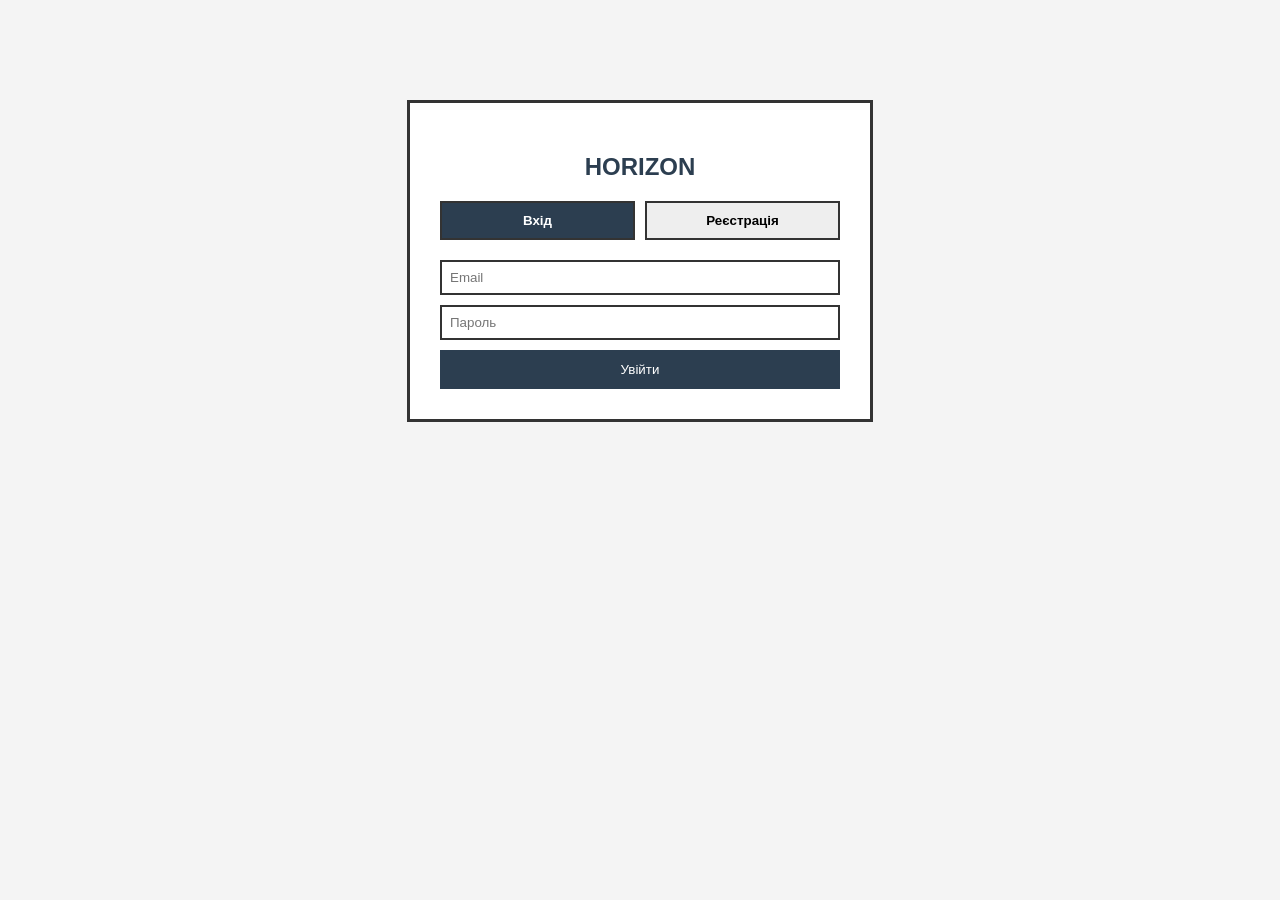
==== wwwroot/index.html @ 0d894d12 "Revert "10" This reverts commit 92dfa91347493e877a4220ebca8f06d406ed7ba1." ====
<!DOCTYPE html>
<html lang="uk">
<head>
    <meta charset="UTF-8">
    <meta name="viewport" content="width=device-width, initial-scale=1.0">
    <title>Horizon - Планувальник</title>
    <link rel="stylesheet" href="css/style.css">
</head>
<body>
    <header>
        <h1>HORIZON</h1>
        <div id="userInfo">
            <span id="userName">Користувач</span>
            <button onclick="logout()">Вихід</button>
        </div>
    </header>

    <main class="dashboard">
        <aside class="sidebar">
            <h3>Категорії</h3>
            <ul id="categoryList">
                <li><span class="dot" style="background:#FF5733"></span> Робота</li>
                <li><span class="dot" style="background:#33FF57"></span> Навчання</li>
            </ul>
        </aside>

        <section class="calendar-container">
            <div class="calendar-header">
                <button id="prevMonth"><</button>
                <h2 id="currentMonthYear">Березень 2026</h2>
                <button id="nextMonth">></button>
            </div>
            <div id="calendarGrid" class="calendar-grid">
                <div class="day-header">Пн</div><div class="day-header">Вт</div>
                <div class="day-header">Ср</div><div class="day-header">Чт</div>
                <div class="day-header">Пт</div><div class="day-header">Сб</div>
                <div class="day-header">Нд</div>
                </div>
        </section>
    </main>

    <div id="eventModal" class="modal">
        <div class="modal-content">
            <h3>Нова подія</h3>
            <form id="eventForm">
                <input type="text" id="eventTitle" placeholder="Назва (мін. 3 символи)" required minlength="3" maxlength="100">
                <textarea id="eventDesc" placeholder="Опис"></textarea>
                <label>Початок:</label>
                <input type="datetime-local" id="startTime" required>
                <label>Кінець:</label>
                <input type="datetime-local" id="endTime" required>
                <select id="categoryId">
                    <option value="1">Робота</option>
                    <option value="2">Навчання</option>
                </select>
                <div class="modal-buttons">
                    <button type="submit" class="btn-save">Зберегти</button>
                    <button type="button" class="btn-cancel" onclick="closeModal()">Скасувати</button>
                </div>
            </form>
        </div>
    </div>

    <script src="js/app.js"></script>
</body>
</html>
---- wwwroot/css/style.css ----
:root {
    --bg-color: #f4f4f4;
    --main-color: #ffffff;
    --accent-color: #2c3e50;
    --border-color: #333333;
}

body {
    font-family: 'Segoe UI', sans-serif;
    margin: 0;
    background: var(--bg-color);
    color: var(--accent-color);
}

header {
    background: var(--accent-color);
    color: white;
    padding: 1rem 2rem;
    display: flex;
    justify-content: space-between;
    align-items: center;
}

.dashboard {
    display: flex;
    padding: 20px;
    gap: 20px;
}

.sidebar {
    width: 200px;
    background: white;
    padding: 15px;
    border: 2px solid var(--border-color);
}

.calendar-container {
    flex-grow: 1;
    background: white;
    border: 2px solid var(--border-color);
    padding: 20px;
}

.calendar-grid {
    display: grid;
    grid-template-columns: repeat(7, 1fr);
    border-top: 1px solid var(--border-color);
    border-left: 1px solid var(--border-color);
}

.day-header {
    background: #eee;
    text-align: center;
    padding: 10px;
    font-weight: bold;
    border-right: 1px solid var(--border-color);
    border-bottom: 1px solid var(--border-color);
}

.calendar-day {
    min-height: 100px;
    padding: 5px;
    border-right: 1px solid var(--border-color);
    border-bottom: 1px solid var(--border-color);
    background: #fff;
    cursor: pointer;
}

.calendar-day:hover { background: #fafafa; }

.event-item {
    font-size: 0.8rem;
    padding: 3px;
    margin-bottom: 2px;
    color: white;
    border-radius: 0; /* Flat style */
    
    /* НОВЕ: Необхідно для правильного позиціювання хрестика всередині події */
    position: relative; 
}

/* НОВЕ: Стилі для кнопки видалення (хрестика) */
.delete-event-btn {
    position: absolute;
    top: 2px;
    right: 5px;
    color: white;
    cursor: pointer;
    font-size: 14px;
    font-weight: bold;
    opacity: 0; /* За замовчуванням прихований */
    transition: opacity 0.2s ease-in-out;
    line-height: 1;
}

/* Показуємо хрестик при наведенні мишки на подію */
.event-item:hover .delete-event-btn {
    opacity: 1;
}

/* Змінюємо колір хрестика при наведенні на сам хрестик */
.delete-event-btn:hover {
    color: #ff4d4d;
}

/* Modal */
.modal { display: none; position: fixed; top: 0; left: 0; width: 100%; height: 100%; background: rgba(0,0,0,0.5); }
.modal-content { 
    background: white; width: 400px; margin: 10% auto; padding: 20px; 
    border: 3px solid var(--border-color);
}

input, textarea, select {
    width: 100%; margin-bottom: 10px; padding: 8px;
    border: 2px solid var(--border-color);
    box-sizing: border-box;
}
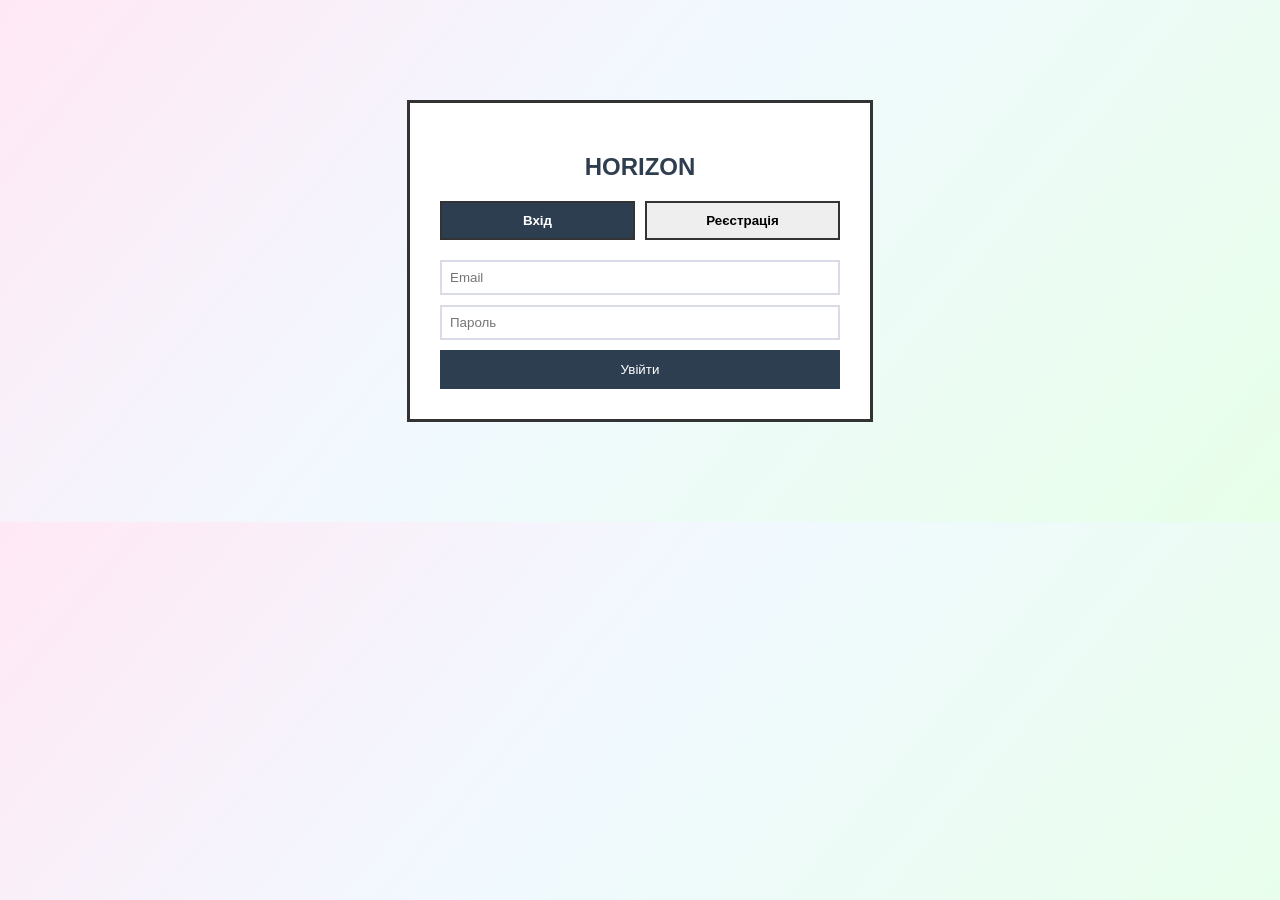
==== commit 7b6e6835: "Fix functionality and add UI" ====
--- a/wwwroot/index.html
+++ b/wwwroot/index.html
@@ -4,6 +4,7 @@
     <meta charset="UTF-8">
     <meta name="viewport" content="width=device-width, initial-scale=1.0">
     <title>Horizon - Планувальник</title>
+    <link href="https://fonts.googleapis.com/css2?family=Nunito:wght@400;600&display=swap" rel="stylesheet">
     <link rel="stylesheet" href="css/style.css">
 </head>
 <body>
@@ -49,9 +50,29 @@
                 <input type="datetime-local" id="startTime" required>
                 <label>Кінець:</label>
                 <input type="datetime-local" id="endTime" required>
+                <label for="categoryId">Категорія:</label>
                 <select id="categoryId">
                     <option value="1">Робота</option>
                     <option value="2">Навчання</option>
+                    <option value="3">Спорт</option>
+                    <option value="4">Особисте</option>
+                    <option value="5">Здоров'я</option>
+                    <option value="other">Інша</option>
+                </select>
+
+                <div id="customCategoryWrapper" style="display: none; margin-bottom: 8px;">
+                    <input type="text" id="customCategoryName" placeholder="Введіть назву власної категорії" maxlength="50">
+                    <label for="customCategoryColor">Колір категорії:</label>
+                    <input type="color" id="customCategoryColor" value="#ff9900">
+                </div>
+
+                <label>Повторюваність:</label>
+                <select id="recurrencePattern">
+                    <option value="0">Ніколи</option>
+                    <option value="1">Щодня</option>
+                    <option value="2">Щотижня</option>
+                    <option value="3">Щомісяця</option>
+                    <option value="4">Щороку</option>
                 </select>
                 <div class="modal-buttons">
                     <button type="submit" class="btn-save">Зберегти</button>
@@ -61,6 +82,9 @@
         </div>
     </div>
 
+    <footer>
+        <div>Horizon Planner Beta • Crafted with 🤍</div>
+    </footer>
     <script src="js/app.js"></script>
 </body>
 </html>
--- a/wwwroot/css/style.css
+++ b/wwwroot/css/style.css
@@ -1,24 +1,73 @@
 :root {
-    --bg-color: #f4f4f4;
+    --bg-color: #fef8ff;
     --main-color: #ffffff;
     --accent-color: #2c3e50;
-    --border-color: #333333;
+    --border-color: rgba(85, 92, 142, 0.22);
 }
 
 body {
-    font-family: 'Segoe UI', sans-serif;
+    font-family: 'Nunito', 'Segoe UI', sans-serif;
     margin: 0;
-    background: var(--bg-color);
-    color: var(--accent-color);
+    background: linear-gradient(130deg, #ffe8f5 0%, #f1f9ff 45%, #e7ffe9 100%);
+    color: #2f3e4f;
 }
 
 header {
-    background: var(--accent-color);
-    color: white;
-    padding: 1rem 2rem;
+    background: linear-gradient(135deg, #ffd2e8 0%, #f8ffd1 50%, #c8f8ff 100%);
+    color: #2b3041;
+    font-family: 'Nunito', sans-serif;
+    box-shadow: 0 12px 30px rgba(36, 58, 110, 0.16);
+    border-bottom: 1px solid rgba(255, 255, 255, 0.6);
+    position: relative;
+    overflow: hidden;
     display: flex;
+    align-items: center;
     justify-content: space-between;
+    padding: 1.25rem 1.5rem;
+}
+
+header::after {
+    content: '';
+    position: absolute;
+    top: -25%;
+    right: -20%;
+    width: 220px;
+    height: 220px;
+    background: radial-gradient(circle at 30% 30%, rgba(255, 255, 255, 0.45), transparent 60%);
+    transform: translate(0, 0);
+}
+
+header h1 {
+    font-size: 3rem;
+    letter-spacing: 0.05em;
+    margin: 0;
+    font-weight: 800;
+}
+
+header #userInfo {
+    font-size: 1.05rem;
+    font-weight: 700;
+    display: flex;
     align-items: center;
+    gap: 0.8rem;
+    background: rgba(255, 255, 255, 0.55);
+    color: #1f2b44;
+    padding: 0.25rem 0.75rem;
+    border-radius: 0.7rem;
+    border: 1px solid rgba(149, 167, 204, 0.42);
+}
+
+#userName {
+    margin: 0;
+    font-weight: 600;
+    letter-spacing: 0.03em;
+}
+
+footer {
+    background: linear-gradient(80deg, #ffd6e8, #e6f4f7);
+    color: #2b3041;
+    padding: 10px 20px;
+    text-align: right;
 }
 
 .dashboard {
@@ -36,37 +85,49 @@
 
 .calendar-container {
     flex-grow: 1;
-    background: white;
-    border: 2px solid var(--border-color);
-    padding: 20px;
+    background: #fafaff;
+    border: 1px solid rgba(115, 123, 184, 0.35);
+    border-radius: 18px;
+    padding: 22px;
+    box-shadow: 0 10px 20px rgba(91, 109, 138, 0.12);
 }
 
 .calendar-grid {
     display: grid;
     grid-template-columns: repeat(7, 1fr);
-    border-top: 1px solid var(--border-color);
-    border-left: 1px solid var(--border-color);
+    gap: 6px;
 }
 
 .day-header {
-    background: #eee;
+    background: rgba(224, 233, 255, 0.75);
     text-align: center;
-    padding: 10px;
-    font-weight: bold;
-    border-right: 1px solid var(--border-color);
-    border-bottom: 1px solid var(--border-color);
+    padding: 12px 0;
+    font-weight: 700;
+    color: #3a4671;
+    border-radius: 12px;
+    border: 1px solid rgba(147, 165, 195, 0.4);
 }
 
 .calendar-day {
-    min-height: 100px;
-    padding: 5px;
-    border-right: 1px solid var(--border-color);
-    border-bottom: 1px solid var(--border-color);
-    background: #fff;
+    min-height: 98px;
+    padding: 8px;
+    border-radius: 12px;
+    background: #fdfbff;
+    border: 1px solid rgba(173, 182, 215, 0.24);
+    box-shadow: 0 4px 12px rgba(112, 121, 169, 0.08);
     cursor: pointer;
+    transition: transform 0.18s ease, box-shadow 0.18s ease;
 }
 
+.calendar-day:hover {
+    transform: translateY(-1.5px);
+    box-shadow: 0 8px 18px rgba(103, 110, 159, 0.2);
+}
+
+
 .calendar-day:hover { background: #fafafa; }
+
+.calendar-day.empty { background: #f8f8f8; cursor: default; border: none; }
 
 .event-item {
     font-size: 0.8rem;
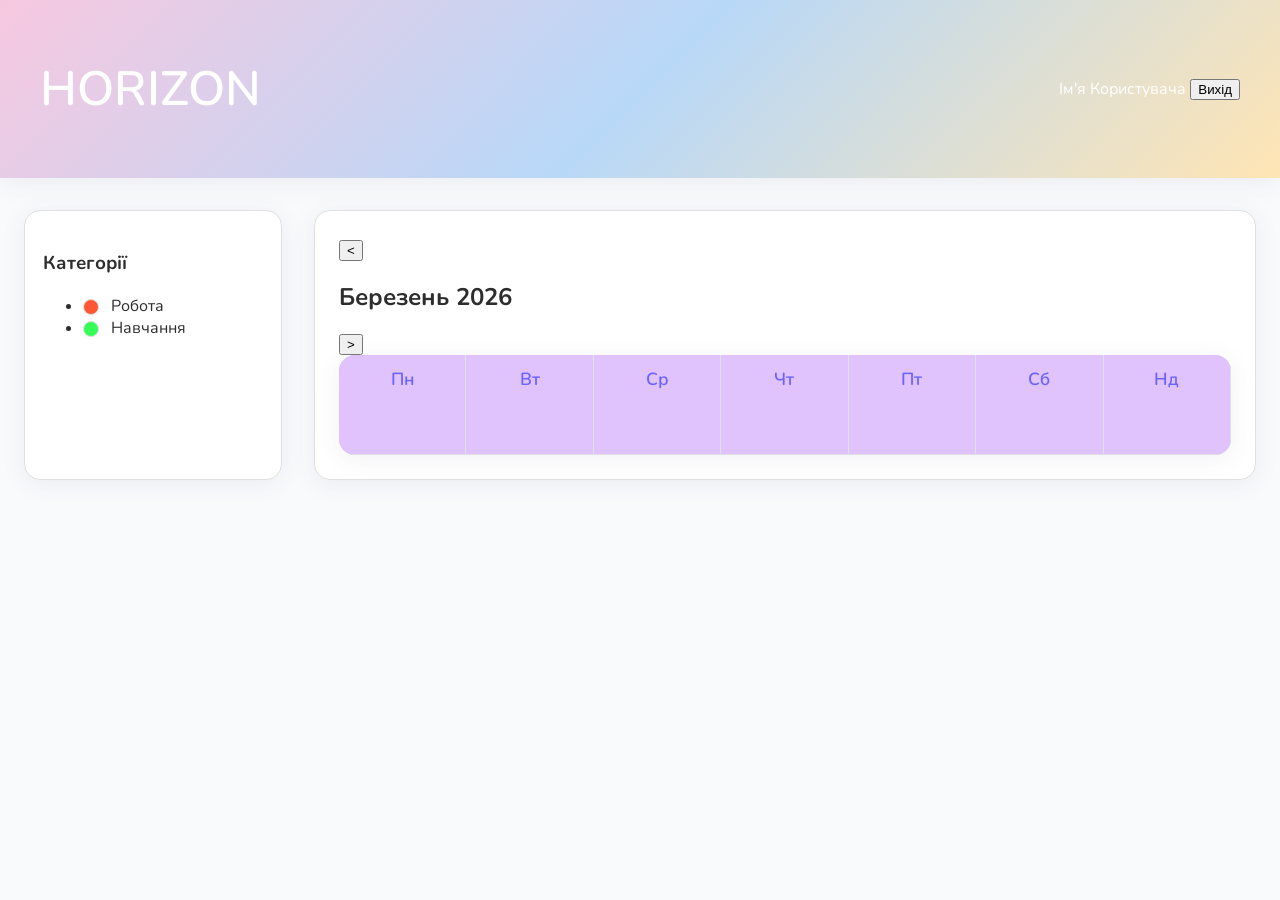
==== commit 0d173db5: "Merge dev into olkhovska.xseniia" ====
--- a/wwwroot/index.html
+++ b/wwwroot/index.html
@@ -4,14 +4,15 @@
     <meta charset="UTF-8">
     <meta name="viewport" content="width=device-width, initial-scale=1.0">
     <title>Horizon - Планувальник</title>
+    <link rel="stylesheet" href="css/style.css">
+    <!-- Added Google Fonts link for Nunito -->
     <link href="https://fonts.googleapis.com/css2?family=Nunito:wght@400;600&display=swap" rel="stylesheet">
-    <link rel="stylesheet" href="css/style.css">
 </head>
 <body>
     <header>
         <h1>HORIZON</h1>
         <div id="userInfo">
-            <span id="userName">Користувач</span>
+            <span id="userName">Ім'я Користувача</span>
             <button onclick="logout()">Вихід</button>
         </div>
     </header>
@@ -49,42 +50,70 @@
                 <label>Початок:</label>
                 <input type="datetime-local" id="startTime" required>
                 <label>Кінець:</label>
-                <input type="datetime-local" id="endTime" required>
-                <label for="categoryId">Категорія:</label>
+                <input type="datetime-local" id="endTime">
+                
+                <label>Категорія:</label>
                 <select id="categoryId">
                     <option value="1">Робота</option>
                     <option value="2">Навчання</option>
-                    <option value="3">Спорт</option>
-                    <option value="4">Особисте</option>
-                    <option value="5">Здоров'я</option>
-                    <option value="other">Інша</option>
                 </select>
-
-                <div id="customCategoryWrapper" style="display: none; margin-bottom: 8px;">
-                    <input type="text" id="customCategoryName" placeholder="Введіть назву власної категорії" maxlength="50">
-                    <label for="customCategoryColor">Колір категорії:</label>
-                    <input type="color" id="customCategoryColor" value="#ff9900">
+                <button type="button" id="addCategoryBtn">Додати категорію</button>
+                
+                <div id="recurrenceSection" style="display: none;">
+                    <label><input type="checkbox" id="isRecurring"> Повторювати подію</label>
+                    <select id="recurrenceType" disabled>
+                        <option value="1">Щодня</option>
+                        <option value="2">Щотижня</option>
+                        <option value="3">Щомісяця</option>
+                        <option value="4">Щороку</option>
+                    </select>
+                    <label>Кінець повторення:</label>
+                    <input type="date" id="recurrenceEndDate" disabled>
                 </div>
-
-                <label>Повторюваність:</label>
-                <select id="recurrencePattern">
-                    <option value="0">Ніколи</option>
-                    <option value="1">Щодня</option>
-                    <option value="2">Щотижня</option>
-                    <option value="3">Щомісяця</option>
-                    <option value="4">Щороку</option>
-                </select>
+                
+                <div id="reminderSection">
+                    <label><input type="checkbox" id="enableReminder" checked> Нагадування</label>
+                    <select id="reminderType">
+                        <option value="email">Email</option>
+                        <option value="sms">SMS</option>
+                        <option value="push">Push</option>
+                    </select>
+                    <select id="reminderMinutes">
+                        <option value="5">5 хвилин</option>
+                        <option value="15" selected>15 хвилин</option>
+                        <option value="30">30 хвилин</option>
+                        <option value="60">1 година</option>
+                        <option value="1440">1 день</option>
+                    </select>
+                </div>
+                
                 <div class="modal-buttons">
-                    <button type="submit" class="btn-save">Зберегти</button>
+                    <button type="submit" class="btn-save" aria-label="Зберегти подію">Зберегти</button>
                     <button type="button" class="btn-cancel" onclick="closeModal()">Скасувати</button>
                 </div>
             </form>
         </div>
     </div>
 
-    <footer>
-        <div>Horizon Planner Beta • Crafted with 🤍</div>
-    </footer>
+    <div id="categoryModal" class="modal">
+        <div class="modal-content">
+            <h3>Нова категорія</h3>
+            <form id="categoryForm">
+                <input type="text" id="categoryName" placeholder="Назва категорії" required>
+                <input type="color" id="categoryColor" value="#FF5733" required>
+                <div class="modal-buttons">
+                    <button type="submit" class="btn-save">Зберегти</button>
+                    <button type="button" class="btn-cancel" onclick="closeCategoryModal()">Скасувати</button>
+                </div>
+            </form>
+        </div>
+    </div>
+
     <script src="js/app.js"></script>
+    <script>
+        // Replace 'Користувач' with the user's full name
+        const userName = "Ім'я Користувача"; // Replace with dynamic user name variable
+        document.getElementById('userName').textContent = userName;
+    </script>
 </body>
 </html>
--- a/wwwroot/css/style.css
+++ b/wwwroot/css/style.css
@@ -1,178 +1,230 @@
 :root {
-    --bg-color: #fef8ff;
-    --main-color: #ffffff;
-    --accent-color: #2c3e50;
-    --border-color: rgba(85, 92, 142, 0.22);
+    --bg-color: #f8fafc;
+    --main-color: #fff;
+    --accent-color: #6c63ff;
+    --border-color: #e0e0e0;
+    --pastel-green: #b6e2d3;
+    --pastel-blue: #b8d8f8;
+    --pastel-pink: #f7c8e0;
+    --pastel-yellow: #fff6b7;
+    --pastel-purple: #e0c3fc;
+    --pastel-orange: #ffe5b4;
+    --text-main: #2d2d2d;
+    --text-muted: #888;
+    --shadow: 0 4px 24px 0 rgba(80,80,120,0.08);
+    --radius: 16px;
 }
 
 body {
-    font-family: 'Nunito', 'Segoe UI', sans-serif;
+    font-family: 'Nunito', 'Segoe UI', 'Roboto', Arial, sans-serif;
     margin: 0;
-    background: linear-gradient(130deg, #ffe8f5 0%, #f1f9ff 45%, #e7ffe9 100%);
-    color: #2f3e4f;
+    background: var(--bg-color);
+    color: var(--text-main);
 }
 
 header {
-    background: linear-gradient(135deg, #ffd2e8 0%, #f8ffd1 50%, #c8f8ff 100%);
-    color: #2b3041;
+    background: linear-gradient(135deg, #f7c8e0, #b8d8f8, #ffe5b4);
+    color: #fff;
+    padding: 1.5rem 2.5rem;
+    display: flex;
+    justify-content: space-between;
+    align-items: center;
+    box-shadow: var(--shadow);
+}
+
+header h1 {
     font-family: 'Nunito', sans-serif;
-    box-shadow: 0 12px 30px rgba(36, 58, 110, 0.16);
-    border-bottom: 1px solid rgba(255, 255, 255, 0.6);
-    position: relative;
-    overflow: hidden;
-    display: flex;
-    align-items: center;
-    justify-content: space-between;
-    padding: 1.25rem 1.5rem;
-}
-
-header::after {
-    content: '';
-    position: absolute;
-    top: -25%;
-    right: -20%;
+    font-weight: 600;
+    font-size: 3rem;
+}
+
+.dashboard {
+    display: flex;
+    padding: 32px 24px;
+    gap: 32px;
+}
+
+.sidebar {
     width: 220px;
-    height: 220px;
-    background: radial-gradient(circle at 30% 30%, rgba(255, 255, 255, 0.45), transparent 60%);
-    transform: translate(0, 0);
-}
-
-header h1 {
-    font-size: 3rem;
-    letter-spacing: 0.05em;
-    margin: 0;
-    font-weight: 800;
-}
-
-header #userInfo {
-    font-size: 1.05rem;
-    font-weight: 700;
-    display: flex;
-    align-items: center;
-    gap: 0.8rem;
-    background: rgba(255, 255, 255, 0.55);
-    color: #1f2b44;
-    padding: 0.25rem 0.75rem;
-    border-radius: 0.7rem;
-    border: 1px solid rgba(149, 167, 204, 0.42);
-}
-
-#userName {
-    margin: 0;
-    font-weight: 600;
-    letter-spacing: 0.03em;
-}
-
-footer {
-    background: linear-gradient(80deg, #ffd6e8, #e6f4f7);
-    color: #2b3041;
-    padding: 10px 20px;
-    text-align: right;
-}
-
-.dashboard {
-    display: flex;
-    padding: 20px;
-    gap: 20px;
-}
-
-.sidebar {
-    width: 200px;
-    background: white;
-    padding: 15px;
-    border: 2px solid var(--border-color);
+    background: var(--main-color);
+    padding: 20px 18px;
+    border-radius: var(--radius);
+    border: 1.5px solid var(--border-color);
+    box-shadow: var(--shadow);
 }
 
 .calendar-container {
     flex-grow: 1;
-    background: #fafaff;
-    border: 1px solid rgba(115, 123, 184, 0.35);
-    border-radius: 18px;
-    padding: 22px;
-    box-shadow: 0 10px 20px rgba(91, 109, 138, 0.12);
+    background: var(--main-color);
+    border-radius: var(--radius);
+    border: 1.5px solid var(--border-color);
+    padding: 28px 24px 24px 24px;
+    box-shadow: var(--shadow);
 }
 
 .calendar-grid {
     display: grid;
     grid-template-columns: repeat(7, 1fr);
-    gap: 6px;
+    grid-auto-rows: 100px;
+    border-radius: var(--radius);
+    background: var(--pastel-blue);
+    box-shadow: var(--shadow);
+    overflow: hidden;
 }
 
 .day-header {
-    background: rgba(224, 233, 255, 0.75);
+    background: var(--pastel-purple);
     text-align: center;
     padding: 12px 0;
-    font-weight: 700;
-    color: #3a4671;
+    font-weight: 600;
+    color: var(--accent-color);
+    border-right: 1px solid var(--border-color);
+    border-bottom: 1px solid var(--border-color);
+    font-size: 1.1rem;
+}
+
+.calendar-day {
+    height: 100px; /* Set a fixed height for calendar cells */
+    display: flex;
+    align-items: center;
+    justify-content: center;
+    min-height: 90px;
+    padding: 7px 5px 5px 7px;
+    border-right: 1px solid var(--border-color);
+    border-bottom: 1px solid var(--border-color);
+    background: var(--main-color);
+    cursor: pointer;
+    border-radius: 8px;
+    transition: background 0.2s;
+    position: relative;
+}
+.calendar-day:hover {
+    background: var(--pastel-yellow);
+    box-shadow: 0 2px 8px 0 rgba(180,180,180,0.10);
+    z-index: 2;
+}
+
+.calendar-day.other-month {
+    background: #f3f3f3;
+    color: var(--text-muted);
+    opacity: 0.7;
+}
+
+.event-item {
+    font-size: 0.9rem;
+    padding: 6px 10px 6px 18px;
+    margin-bottom: 6px;
+    color: #333;
     border-radius: 12px;
-    border: 1px solid rgba(147, 165, 195, 0.4);
-}
-
-.calendar-day {
-    min-height: 98px;
-    padding: 8px;
-    border-radius: 12px;
-    background: #fdfbff;
-    border: 1px solid rgba(173, 182, 215, 0.24);
-    box-shadow: 0 4px 12px rgba(112, 121, 169, 0.08);
-    cursor: pointer;
-    transition: transform 0.18s ease, box-shadow 0.18s ease;
-}
-
-.calendar-day:hover {
-    transform: translateY(-1.5px);
-    box-shadow: 0 8px 18px rgba(103, 110, 159, 0.2);
-}
-
-
-.calendar-day:hover { background: #fafafa; }
-
-.calendar-day.empty { background: #f8f8f8; cursor: default; border: none; }
-
-.event-item {
-    font-size: 0.8rem;
-    padding: 3px;
-    margin-bottom: 2px;
-    color: white;
-    border-radius: 0; /* Flat style */
-    
-    /* НОВЕ: Необхідно для правильного позиціювання хрестика всередині події */
-    position: relative; 
-}
-
-/* НОВЕ: Стилі для кнопки видалення (хрестика) */
+    background: var(--pastel-green);
+    box-shadow: 0 2px 8px 0 rgba(120,120,120,0.07);
+    position: relative;
+    font-weight: 500;
+    display: flex;
+    align-items: center;
+    gap: 8px;
+    border: 1.5px solid var(--border-color);
+}
+
 .delete-event-btn {
-    position: absolute;
-    top: 2px;
-    right: 5px;
-    color: white;
-    cursor: pointer;
-    font-size: 14px;
+    margin-left: auto;
+    color: #bdbdbd;
+    cursor: pointer;
+    font-size: 16px;
     font-weight: bold;
-    opacity: 0; /* За замовчуванням прихований */
-    transition: opacity 0.2s ease-in-out;
+    opacity: 0.7;
+    transition: color 0.2s, opacity 0.2s;
     line-height: 1;
 }
-
-/* Показуємо хрестик при наведенні мишки на подію */
 .event-item:hover .delete-event-btn {
     opacity: 1;
-}
-
-/* Змінюємо колір хрестика при наведенні на сам хрестик */
-.delete-event-btn:hover {
     color: #ff4d4d;
 }
 
-/* Modal */
-.modal { display: none; position: fixed; top: 0; left: 0; width: 100%; height: 100%; background: rgba(0,0,0,0.5); }
-.modal-content { 
-    background: white; width: 400px; margin: 10% auto; padding: 20px; 
-    border: 3px solid var(--border-color);
+.modal {
+    display: none;
+    position: fixed;
+    top: 0; left: 0;
+    width: 100%; height: 100%;
+    background: rgba(0,0,0,0.5);
+    z-index: 1000;
+    justify-content: center;
+    align-items: center;
+}
+.modal.active {
+    display: flex;
+}
+.modal-content {
+    background: var(--main-color);
+    width: 420px;
+    max-height: 80vh;
+    overflow-y: auto;
+    padding: 32px 28px 24px 28px;
+    border-radius: var(--radius);
+    border: 1.5px solid var(--border-color);
+    box-shadow: var(--shadow);
 }
 
 input, textarea, select {
-    width: 100%; margin-bottom: 10px; padding: 8px;
-    border: 2px solid var(--border-color);
+    width: 100%; 
+    margin-bottom: 12px; 
+    padding: 10px 12px;
+    border: 1.5px solid var(--border-color);
+    border-radius: 8px;
     box-sizing: border-box;
+    font-size: 1rem;
+    background: #f8fafc;
+    color: var(--text-main);
+    transition: border 0.2s;
+}
+input:focus, textarea:focus, select:focus {
+    border: 1.5px solid var(--accent-color);
+    outline: none;
+}
+
+input[type="checkbox"] {
+    width: auto;
+    margin-right: 5px;
+}
+
+input[type="color"] {
+    width: 60px;
+    height: 40px;
+    padding: 0;
+    border: none;
+    cursor: pointer;
+}
+
+.btn-save, .btn-cancel {
+    padding: 12px 28px;
+    border: none;
+    cursor: pointer;
+    margin-right: 10px;
+    border-radius: 8px;
+    font-size: 1.08rem;
+    font-weight: 600;
+    box-shadow: 0 2px 8px 0 rgba(120,120,120,0.07);
+    transition: background 0.2s, color 0.2s;
+}
+.btn-save { background: var(--pastel-green); color: #2d2d2d; border: 1.5px solid #7ed6b5; }
+.btn-save:hover { background: #7ed6b5; color: #fff; }
+.btn-cancel { background: var(--pastel-pink); color: #2d2d2d; border: 1.5px solid #f7c8e0; }
+.btn-cancel:hover { background: #f7a8d8; color: #fff; }
+
+.modal-buttons {
+    display: flex;
+    justify-content: flex-end;
+    gap: 10px;
+    margin-top: 24px;
+}
+
+.dot {
+    display: inline-block;
+    width: 14px;
+    height: 14px;
+    border-radius: 50%;
+    margin-right: 8px;
+    vertical-align: middle;
+    border: 1.5px solid #e0e0e0;
+    box-shadow: 0 1px 4px 0 rgba(120,120,120,0.07);
 }
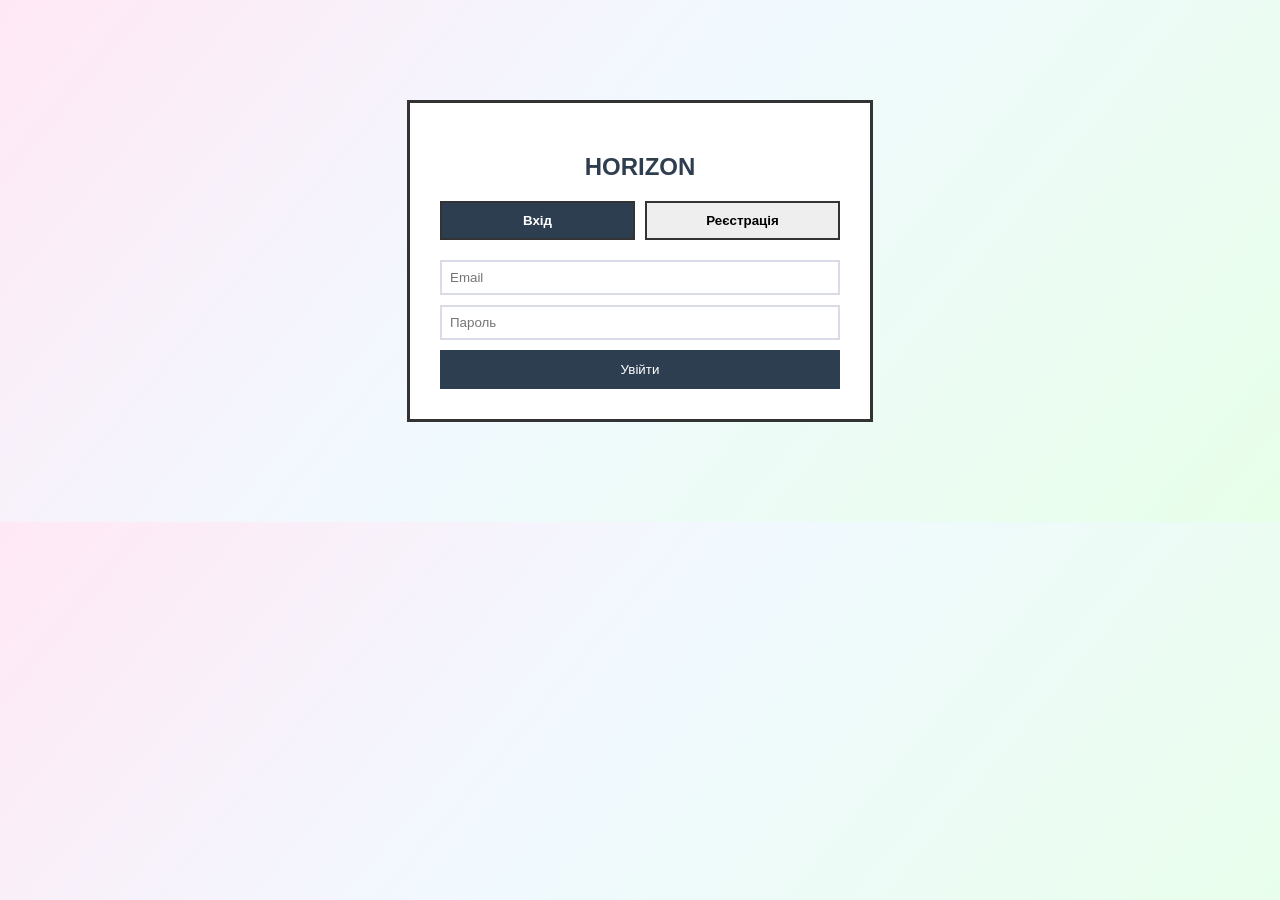
==== commit fd35726e: "12" ====
--- a/wwwroot/index.html
+++ b/wwwroot/index.html
@@ -4,15 +4,14 @@
     <meta charset="UTF-8">
     <meta name="viewport" content="width=device-width, initial-scale=1.0">
     <title>Horizon - Планувальник</title>
+    <link href="https://fonts.googleapis.com/css2?family=Nunito:wght@400;600&display=swap" rel="stylesheet">
     <link rel="stylesheet" href="css/style.css">
-    <!-- Added Google Fonts link for Nunito -->
-    <link href="https://fonts.googleapis.com/css2?family=Nunito:wght@400;600&display=swap" rel="stylesheet">
 </head>
 <body>
     <header>
         <h1>HORIZON</h1>
         <div id="userInfo">
-            <span id="userName">Ім'я Користувача</span>
+            <span id="userName">Користувач</span>
             <button onclick="logout()">Вихід</button>
         </div>
     </header>
@@ -50,70 +49,42 @@
                 <label>Початок:</label>
                 <input type="datetime-local" id="startTime" required>
                 <label>Кінець:</label>
-                <input type="datetime-local" id="endTime">
-                
-                <label>Категорія:</label>
+                <input type="datetime-local" id="endTime" required>
+                <label for="categoryId">Категорія:</label>
                 <select id="categoryId">
                     <option value="1">Робота</option>
                     <option value="2">Навчання</option>
+                    <option value="3">Спорт</option>
+                    <option value="4">Особисте</option>
+                    <option value="5">Здоров'я</option>
+                    <option value="other">Інша</option>
                 </select>
-                <button type="button" id="addCategoryBtn">Додати категорію</button>
-                
-                <div id="recurrenceSection" style="display: none;">
-                    <label><input type="checkbox" id="isRecurring"> Повторювати подію</label>
-                    <select id="recurrenceType" disabled>
-                        <option value="1">Щодня</option>
-                        <option value="2">Щотижня</option>
-                        <option value="3">Щомісяця</option>
-                        <option value="4">Щороку</option>
-                    </select>
-                    <label>Кінець повторення:</label>
-                    <input type="date" id="recurrenceEndDate" disabled>
+
+                <div id="customCategoryWrapper" style="display: none; margin-bottom: 8px;">
+                    <input type="text" id="customCategoryName" placeholder="Введіть назву власної категорії" maxlength="50">
+                    <label for="customCategoryColor">Колір категорії:</label>
+                    <input type="color" id="customCategoryColor" value="#ff9900">
                 </div>
-                
-                <div id="reminderSection">
-                    <label><input type="checkbox" id="enableReminder" checked> Нагадування</label>
-                    <select id="reminderType">
-                        <option value="email">Email</option>
-                        <option value="sms">SMS</option>
-                        <option value="push">Push</option>
-                    </select>
-                    <select id="reminderMinutes">
-                        <option value="5">5 хвилин</option>
-                        <option value="15" selected>15 хвилин</option>
-                        <option value="30">30 хвилин</option>
-                        <option value="60">1 година</option>
-                        <option value="1440">1 день</option>
-                    </select>
-                </div>
-                
+
+                <label>Повторюваність:</label>
+                <select id="recurrencePattern">
+                    <option value="0">Ніколи</option>
+                    <option value="1">Щодня</option>
+                    <option value="2">Щотижня</option>
+                    <option value="3">Щомісяця</option>
+                    <option value="4">Щороку</option>
+                </select>
                 <div class="modal-buttons">
-                    <button type="submit" class="btn-save" aria-label="Зберегти подію">Зберегти</button>
+                    <button type="submit" class="btn-save">Зберегти</button>
                     <button type="button" class="btn-cancel" onclick="closeModal()">Скасувати</button>
                 </div>
             </form>
         </div>
     </div>
 
-    <div id="categoryModal" class="modal">
-        <div class="modal-content">
-            <h3>Нова категорія</h3>
-            <form id="categoryForm">
-                <input type="text" id="categoryName" placeholder="Назва категорії" required>
-                <input type="color" id="categoryColor" value="#FF5733" required>
-                <div class="modal-buttons">
-                    <button type="submit" class="btn-save">Зберегти</button>
-                    <button type="button" class="btn-cancel" onclick="closeCategoryModal()">Скасувати</button>
-                </div>
-            </form>
-        </div>
-    </div>
-
+    <footer>
+        <div>&nbsp;</div>
+    </footer>
     <script src="js/app.js"></script>
-    <script>
-        // Replace 'Користувач' with the user's full name
-        const userName = "Ім'я Користувача"; // Replace with dynamic user name variable
-        document.getElementById('userName').textContent = userName;
-    </script>
 </body>
 </html>
--- a/wwwroot/css/style.css
+++ b/wwwroot/css/style.css
@@ -1,230 +1,176 @@
 :root {
-    --bg-color: #f8fafc;
-    --main-color: #fff;
-    --accent-color: #6c63ff;
-    --border-color: #e0e0e0;
-    --pastel-green: #b6e2d3;
-    --pastel-blue: #b8d8f8;
-    --pastel-pink: #f7c8e0;
-    --pastel-yellow: #fff6b7;
-    --pastel-purple: #e0c3fc;
-    --pastel-orange: #ffe5b4;
-    --text-main: #2d2d2d;
-    --text-muted: #888;
-    --shadow: 0 4px 24px 0 rgba(80,80,120,0.08);
-    --radius: 16px;
+    --bg-color: #fef8ff;
+    --main-color: #ffffff;
+    --accent-color: #2c3e50;
+    --border-color: rgba(85, 92, 142, 0.22);
 }
 
 body {
-    font-family: 'Nunito', 'Segoe UI', 'Roboto', Arial, sans-serif;
+    font-family: 'Nunito', 'Segoe UI', sans-serif;
     margin: 0;
-    background: var(--bg-color);
-    color: var(--text-main);
+    background: linear-gradient(130deg, #ffe8f5 0%, #f1f9ff 45%, #e7ffe9 100%);
+    color: #2f3e4f;
 }
 
 header {
-    background: linear-gradient(135deg, #f7c8e0, #b8d8f8, #ffe5b4);
-    color: #fff;
-    padding: 1.5rem 2.5rem;
+    background: linear-gradient(135deg, #ffd2e8 0%, #f8ffd1 50%, #c8f8ff 100%);
+    color: #2b3041;
+    font-family: 'Nunito', sans-serif;
+    box-shadow: 0 12px 30px rgba(36, 58, 110, 0.16);
+    border-bottom: 1px solid rgba(255, 255, 255, 0.6);
+    position: relative;
+    overflow: hidden;
     display: flex;
+    align-items: center;
     justify-content: space-between;
-    align-items: center;
-    box-shadow: var(--shadow);
+    padding: 1.25rem 1.5rem;
+}
+
+header::after {
+    content: '';
+    position: absolute;
+    top: -25%;
+    right: -20%;
+    width: 220px;
+    height: 220px;
+    background: radial-gradient(circle at 30% 30%, rgba(255, 255, 255, 0.45), transparent 60%);
+    transform: translate(0, 0);
 }
 
 header h1 {
-    font-family: 'Nunito', sans-serif;
+    font-size: 3rem;
+    letter-spacing: 0.05em;
+    margin: 0;
+    font-weight: 800;
+}
+
+header #userInfo {
+    font-size: 1.05rem;
+    font-weight: 700;
+    display: flex;
+    align-items: center;
+    gap: 0.8rem;
+    background: rgba(255, 255, 255, 0.55);
+    color: #1f2b44;
+    padding: 0.25rem 0.75rem;
+    border-radius: 0.7rem;
+    border: 1px solid rgba(149, 167, 204, 0.42);
+}
+
+#userName {
+    margin: 0;
     font-weight: 600;
-    font-size: 3rem;
+    letter-spacing: 0.03em;
+}
+
+footer {
+    background: linear-gradient(80deg, #ffd6e8, #e6f4f7);
+    color: #2b3041;
+    padding: 10px 20px;
+    text-align: right;
 }
 
 .dashboard {
     display: flex;
-    padding: 32px 24px;
-    gap: 32px;
+    padding: 20px;
+    gap: 20px;
 }
 
 .sidebar {
-    width: 220px;
-    background: var(--main-color);
-    padding: 20px 18px;
-    border-radius: var(--radius);
-    border: 1.5px solid var(--border-color);
-    box-shadow: var(--shadow);
+    width: 200px;
+    background: white;
+    padding: 15px;
+    border: 2px solid var(--border-color);
 }
 
 .calendar-container {
     flex-grow: 1;
-    background: var(--main-color);
-    border-radius: var(--radius);
-    border: 1.5px solid var(--border-color);
-    padding: 28px 24px 24px 24px;
-    box-shadow: var(--shadow);
+    background: #fafaff;
+    border: 1px solid rgba(115, 123, 184, 0.35);
+    border-radius: 18px;
+    padding: 22px;
+    box-shadow: 0 10px 20px rgba(91, 109, 138, 0.12);
 }
 
 .calendar-grid {
     display: grid;
     grid-template-columns: repeat(7, 1fr);
-    grid-auto-rows: 100px;
-    border-radius: var(--radius);
-    background: var(--pastel-blue);
-    box-shadow: var(--shadow);
-    overflow: hidden;
+    gap: 6px;
 }
 
 .day-header {
-    background: var(--pastel-purple);
+    background: rgba(224, 233, 255, 0.75);
     text-align: center;
     padding: 12px 0;
-    font-weight: 600;
-    color: var(--accent-color);
-    border-right: 1px solid var(--border-color);
-    border-bottom: 1px solid var(--border-color);
-    font-size: 1.1rem;
+    font-weight: 700;
+    color: #3a4671;
+    border-radius: 12px;
+    border: 1px solid rgba(147, 165, 195, 0.4);
 }
 
 .calendar-day {
-    height: 100px; /* Set a fixed height for calendar cells */
-    display: flex;
-    align-items: center;
-    justify-content: center;
-    min-height: 90px;
-    padding: 7px 5px 5px 7px;
-    border-right: 1px solid var(--border-color);
-    border-bottom: 1px solid var(--border-color);
-    background: var(--main-color);
+    min-height: 98px;
+    padding: 8px;
+    border-radius: 12px;
+    background: #fdfbff;
+    border: 1px solid rgba(173, 182, 215, 0.24);
+    box-shadow: 0 4px 12px rgba(112, 121, 169, 0.08);
     cursor: pointer;
-    border-radius: 8px;
-    transition: background 0.2s;
+    transition: transform 0.18s ease, box-shadow 0.18s ease;
+}
+
+.calendar-day:hover {
+    transform: translateY(-1.5px);
+    box-shadow: 0 8px 18px rgba(103, 110, 159, 0.2);
+}
+
+
+.calendar-day:hover { background: #fafafa; }
+
+.calendar-day.empty { background: #f8f8f8; cursor: default; border: none; }
+
+.event-item {
+    font-size: 0.8rem;
+    padding: 3px;
+    margin-bottom: 2px;
+    color: white;
+    border-radius: 0; /* Flat style */
     position: relative;
 }
-.calendar-day:hover {
-    background: var(--pastel-yellow);
-    box-shadow: 0 2px 8px 0 rgba(180,180,180,0.10);
-    z-index: 2;
+
+/* НОВЕ: Стилі для кнопки видалення (хрестика) */
+.delete-event-btn {
+    position: absolute;
+    top: 2px;
+    right: 5px;
+    color: white;
+    cursor: pointer;
+    font-size: 14px;
+    font-weight: bold;
+    opacity: 0; /* За замовчуванням прихований */
+    transition: opacity 0.2s ease-in-out;
+    line-height: 1;
 }
 
-.calendar-day.other-month {
-    background: #f3f3f3;
-    color: var(--text-muted);
-    opacity: 0.7;
+/* Показуємо хрестик при наведенні мишки на подію */
+.event-item:hover .delete-event-btn {
+    opacity: 1;
 }
 
-.event-item {
-    font-size: 0.9rem;
-    padding: 6px 10px 6px 18px;
-    margin-bottom: 6px;
-    color: #333;
-    border-radius: 12px;
-    background: var(--pastel-green);
-    box-shadow: 0 2px 8px 0 rgba(120,120,120,0.07);
-    position: relative;
-    font-weight: 500;
-    display: flex;
-    align-items: center;
-    gap: 8px;
-    border: 1.5px solid var(--border-color);
-}
-
-.delete-event-btn {
-    margin-left: auto;
-    color: #bdbdbd;
-    cursor: pointer;
-    font-size: 16px;
-    font-weight: bold;
-    opacity: 0.7;
-    transition: color 0.2s, opacity 0.2s;
-    line-height: 1;
-}
-.event-item:hover .delete-event-btn {
-    opacity: 1;
+/* Змінюємо колір хрестика при наведенні на сам хрестик */
+.delete-event-btn:hover {
     color: #ff4d4d;
 }
 
-.modal {
-    display: none;
-    position: fixed;
-    top: 0; left: 0;
-    width: 100%; height: 100%;
-    background: rgba(0,0,0,0.5);
-    z-index: 1000;
-    justify-content: center;
-    align-items: center;
-}
-.modal.active {
-    display: flex;
-}
-.modal-content {
-    background: var(--main-color);
-    width: 420px;
-    max-height: 80vh;
-    overflow-y: auto;
-    padding: 32px 28px 24px 28px;
-    border-radius: var(--radius);
-    border: 1.5px solid var(--border-color);
-    box-shadow: var(--shadow);
+/* Modal */
+.modal { display: none; position: fixed; top: 0; left: 0; width: 100%; height: 100%; background: rgba(0,0,0,0.5); }
+.modal-content { 
+    background: white; width: 400px; margin: 10% auto; padding: 20px; 
+    border: 3px solid var(--border-color);
 }
 
 input, textarea, select {
-    width: 100%; 
-    margin-bottom: 12px; 
-    padding: 10px 12px;
-    border: 1.5px solid var(--border-color);
-    border-radius: 8px;
+    width: 100%; margin-bottom: 10px; padding: 8px;
+    border: 2px solid var(--border-color);
     box-sizing: border-box;
-    font-size: 1rem;
-    background: #f8fafc;
-    color: var(--text-main);
-    transition: border 0.2s;
-}
-input:focus, textarea:focus, select:focus {
-    border: 1.5px solid var(--accent-color);
-    outline: none;
-}
-
-input[type="checkbox"] {
-    width: auto;
-    margin-right: 5px;
-}
-
-input[type="color"] {
-    width: 60px;
-    height: 40px;
-    padding: 0;
-    border: none;
-    cursor: pointer;
-}
-
-.btn-save, .btn-cancel {
-    padding: 12px 28px;
-    border: none;
-    cursor: pointer;
-    margin-right: 10px;
-    border-radius: 8px;
-    font-size: 1.08rem;
-    font-weight: 600;
-    box-shadow: 0 2px 8px 0 rgba(120,120,120,0.07);
-    transition: background 0.2s, color 0.2s;
-}
-.btn-save { background: var(--pastel-green); color: #2d2d2d; border: 1.5px solid #7ed6b5; }
-.btn-save:hover { background: #7ed6b5; color: #fff; }
-.btn-cancel { background: var(--pastel-pink); color: #2d2d2d; border: 1.5px solid #f7c8e0; }
-.btn-cancel:hover { background: #f7a8d8; color: #fff; }
-
-.modal-buttons {
-    display: flex;
-    justify-content: flex-end;
-    gap: 10px;
-    margin-top: 24px;
-}
-
-.dot {
-    display: inline-block;
-    width: 14px;
-    height: 14px;
-    border-radius: 50%;
-    margin-right: 8px;
-    vertical-align: middle;
-    border: 1.5px solid #e0e0e0;
-    box-shadow: 0 1px 4px 0 rgba(120,120,120,0.07);
 }
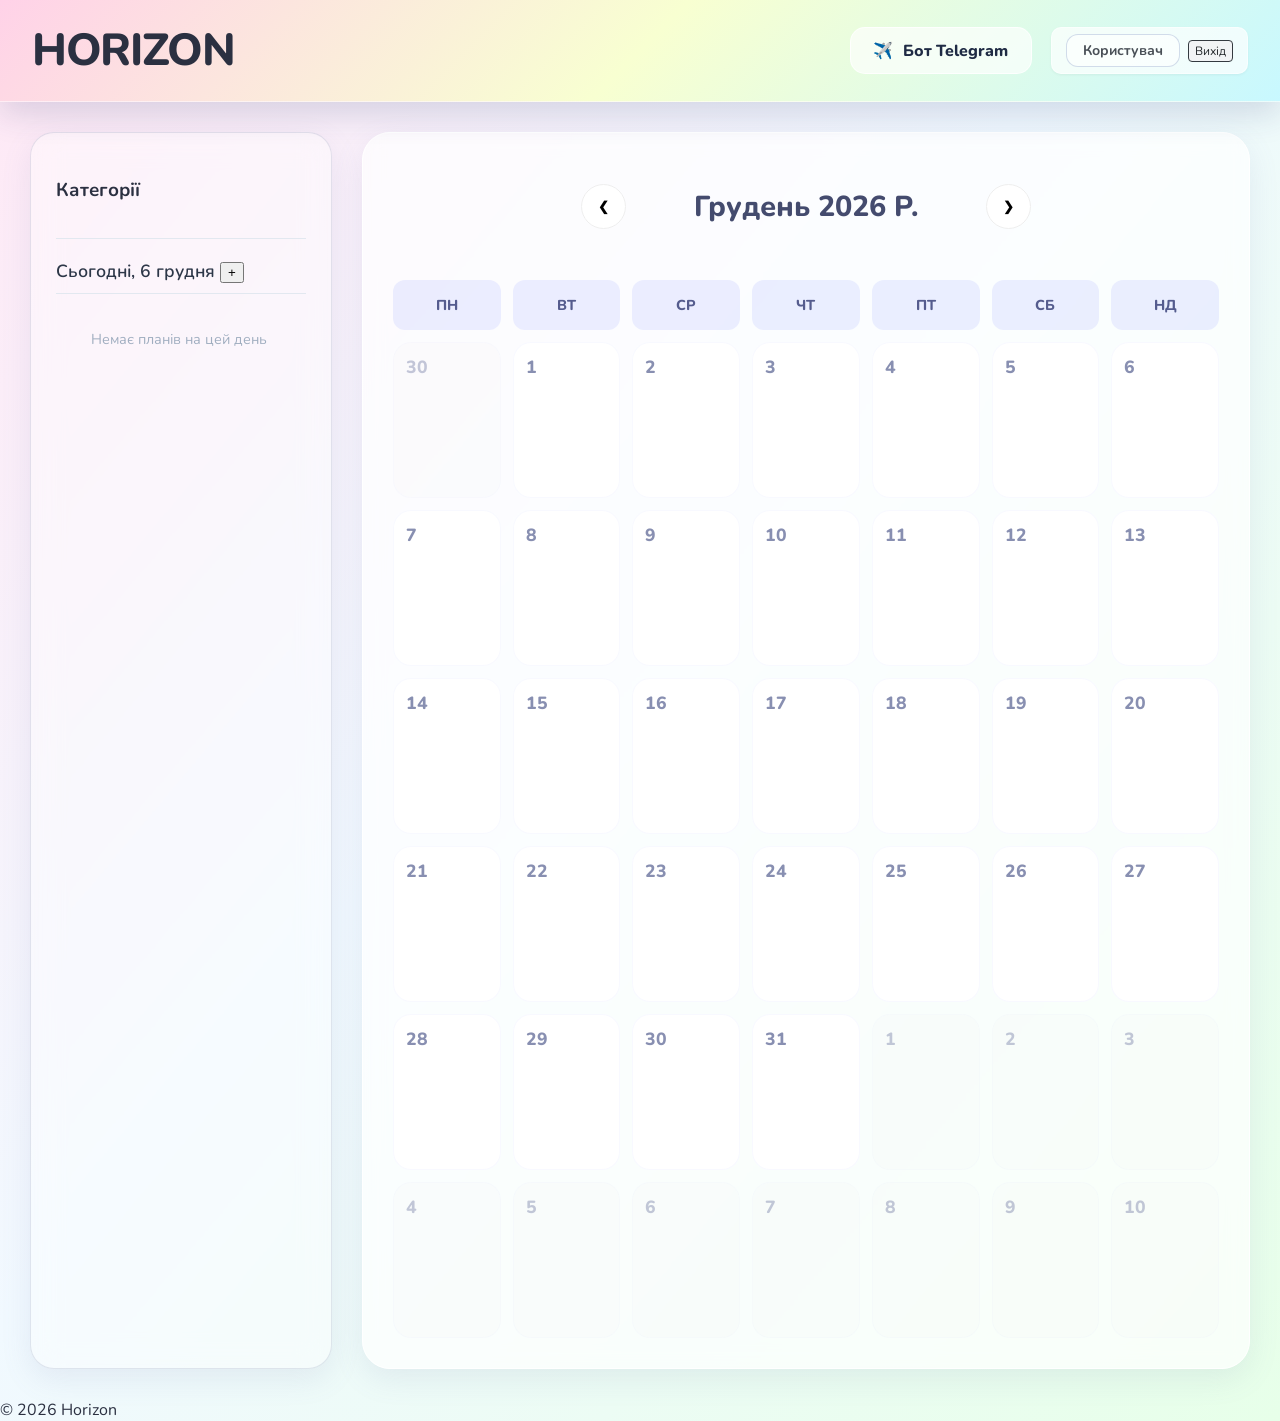
==== commit 766b3ab4: "Final version" ====
--- a/wwwroot/index.html
+++ b/wwwroot/index.html
@@ -10,40 +10,55 @@
 <body>
     <header>
         <h1>HORIZON</h1>
-        <div id="userInfo">
-            <span id="userName">Користувач</span>
-            <button onclick="logout()">Вихід</button>
+        <div class="header-right">
+            <a href="https://t.me/Horizon1_bot" target="_blank" class="btn-telegram-header">
+                <span>✈️</span> Бот Telegram
+            </a>
+            <div class="action-badge">
+                <span id="userInfo">Користувач</span>
+                <button type="button" id="logoutBtn" class="logout-btn-classic">Вихід</button>
+            </div>
         </div>
     </header>
-
+ 
+    <div class="main-layout">
+    <aside class="categories-sidebar"> </aside>
     <main class="dashboard">
         <aside class="sidebar">
-            <h3>Категорії</h3>
-            <ul id="categoryList">
-                <li><span class="dot" style="background:#FF5733"></span> Робота</li>
-                <li><span class="dot" style="background:#33FF57"></span> Навчання</li>
-            </ul>
+            <div class="categories-container">
+                <h3>Категорії</h3>
+                <div id="categoryList" class="category-grid"></div>
+                <div class="daily-schedule-container">
+                <div class="daily-header" id="dailyDateHeader">Сьогодні, дата</div>
+                    <hr class="daily-divider">
+                    <div class="daily-events-list" id="dailyEventsList">
+                <div class="no-events-msg">Немає подій на цей день</div>
+                </div>
+                </div>
+            </div>
         </aside>
+        
 
         <section class="calendar-container">
             <div class="calendar-header">
-                <button id="prevMonth"><</button>
-                <h2 id="currentMonthYear">Березень 2026</h2>
-                <button id="nextMonth">></button>
+                <button id="prevMonth" class="btn-cal-nav" title="Попередній місяць">&#10094;</button>
+                <h2 id="currentMonthYear">Квітень 2026</h2>
+                <button id="nextMonth" class="btn-cal-nav" title="Наступний місяць">&#10095;</button>
             </div>
             <div id="calendarGrid" class="calendar-grid">
                 <div class="day-header">Пн</div><div class="day-header">Вт</div>
                 <div class="day-header">Ср</div><div class="day-header">Чт</div>
                 <div class="day-header">Пт</div><div class="day-header">Сб</div>
                 <div class="day-header">Нд</div>
-                </div>
+            </div>
         </section>
     </main>
 
     <div id="eventModal" class="modal">
         <div class="modal-content">
-            <h3>Нова подія</h3>
+            <h3 id="modalTitle">Нова подія</h3> 
             <form id="eventForm">
+                <input type="hidden" id="editEventId">
                 <input type="text" id="eventTitle" placeholder="Назва (мін. 3 символи)" required minlength="3" maxlength="100">
                 <textarea id="eventDesc" placeholder="Опис"></textarea>
                 <label>Початок:</label>
@@ -74,6 +89,10 @@
                     <option value="3">Щомісяця</option>
                     <option value="4">Щороку</option>
                 </select>
+                <div id="recurrenceEndDateWrapper" style="display: none; margin-top: 10px; margin-bottom: 15px;">
+                    <label for="recurrenceEndDate">Повторювати до (включно):</label>
+                    <input type="date" id="recurrenceEndDate">
+                </div>
                 <div class="modal-buttons">
                     <button type="submit" class="btn-save">Зберегти</button>
                     <button type="button" class="btn-cancel" onclick="closeModal()">Скасувати</button>
@@ -83,7 +102,7 @@
     </div>
 
     <footer>
-        <div>&nbsp;</div>
+        <div>&copy; 2026 Horizon</div>
     </footer>
     <script src="js/app.js"></script>
 </body>
--- a/wwwroot/css/style.css
+++ b/wwwroot/css/style.css
@@ -1,176 +1,506 @@
 :root {
     --bg-color: #fef8ff;
     --main-color: #ffffff;
-    --accent-color: #2c3e50;
-    --border-color: rgba(85, 92, 142, 0.22);
+    --accent-color: #b8c0ff;
+    --border-color: rgba(85, 92, 142, 0.15);
+    --text-color: #2b3041;
+    --shadow: 0 10px 30px rgba(112, 121, 169, 0.12);
 }
 
 body {
     font-family: 'Nunito', 'Segoe UI', sans-serif;
     margin: 0;
     background: linear-gradient(130deg, #ffe8f5 0%, #f1f9ff 45%, #e7ffe9 100%);
-    color: #2f3e4f;
-}
-
+    color: var(--text-color);
+    min-height: 100vh;
+}
+
+/* --- ХЕДЕР --- */
 header {
     background: linear-gradient(135deg, #ffd2e8 0%, #f8ffd1 50%, #c8f8ff 100%);
     color: #2b3041;
-    font-family: 'Nunito', sans-serif;
     box-shadow: 0 12px 30px rgba(36, 58, 110, 0.16);
     border-bottom: 1px solid rgba(255, 255, 255, 0.6);
-    position: relative;
-    overflow: hidden;
     display: flex;
     align-items: center;
     justify-content: space-between;
-    padding: 1.25rem 1.5rem;
-}
-
-header::after {
-    content: '';
-    position: absolute;
-    top: -25%;
-    right: -20%;
-    width: 220px;
-    height: 220px;
-    background: radial-gradient(circle at 30% 30%, rgba(255, 255, 255, 0.45), transparent 60%);
-    transform: translate(0, 0);
+    padding: 1.25rem 2rem;
+    position: sticky;
+    top: 0;
+    z-index: 100;
 }
 
 header h1 {
-    font-size: 3rem;
-    letter-spacing: 0.05em;
+    font-size: 2.8rem;
     margin: 0;
     font-weight: 800;
-}
-
-header #userInfo {
-    font-size: 1.05rem;
+    letter-spacing: -0.03em;
+}
+
+.header-right {
+    display: flex;
+    align-items: center;
+    gap: 1.2rem;
+}
+
+#userInfo {
+    background: rgba(255, 255, 255, 0.55);
+    padding: 0.4rem 1rem;
+    border-radius: 12px;
+    border: 1px solid rgba(149, 167, 204, 0.4);
     font-weight: 700;
     display: flex;
     align-items: center;
-    gap: 0.8rem;
-    background: rgba(255, 255, 255, 0.55);
-    color: #1f2b44;
-    padding: 0.25rem 0.75rem;
-    border-radius: 0.7rem;
-    border: 1px solid rgba(149, 167, 204, 0.42);
-}
-
-#userName {
-    margin: 0;
-    font-weight: 600;
-    letter-spacing: 0.03em;
-}
-
-footer {
-    background: linear-gradient(80deg, #ffd6e8, #e6f4f7);
-    color: #2b3041;
-    padding: 10px 20px;
-    text-align: right;
-}
-
+    gap: 8px;
+}
+
+/* --- МАКЕТ DASHBOARD --- */
 .dashboard {
     display: flex;
-    padding: 20px;
-    gap: 20px;
+    padding: 30px;
+    gap: 30px;
+    max-width: 1600px;
+    margin: 0 auto;
 }
 
 .sidebar {
-    width: 200px;
-    background: white;
-    padding: 15px;
-    border: 2px solid var(--border-color);
+    width: 250px;
+    background: rgba(255, 255, 255, 0.4);
+    backdrop-filter: blur(15px);
+    padding: 25px;
+    border-radius: 24px;
+    border: 1px solid var(--border-color);
+    box-shadow: var(--shadow);
 }
 
 .calendar-container {
     flex-grow: 1;
-    background: #fafaff;
-    border: 1px solid rgba(115, 123, 184, 0.35);
-    border-radius: 18px;
-    padding: 22px;
-    box-shadow: 0 10px 20px rgba(91, 109, 138, 0.12);
+    background: rgba(255, 255, 255, 0.7);
+    backdrop-filter: blur(10px);
+    border-radius: 28px;
+    padding: 30px;
+    box-shadow: var(--shadow);
+    border: 1px solid white;
+}
+
+/* --- КАЛЕНДАРНА СІТКА --- */
+.calendar-header {
+    display: flex;
+    align-items: center;
+    justify-content: center;
+    gap: 40px;
+    margin-bottom: 30px;
+}
+
+#currentMonthYear {
+    font-size: 1.8rem;
+    font-weight: 800;
+    text-transform: capitalize;
+    min-width: 280px;
+    text-align: center;
+    color: #444b6e;
 }
 
 .calendar-grid {
     display: grid;
     grid-template-columns: repeat(7, 1fr);
+    grid-auto-rows: minmax(45px, auto); /* СТАЛИЙ РОЗМІР */
+    gap: 12px;
+}
+
+.day-header {
+    background: rgba(184, 192, 255, 0.25);
+    text-align: center;
+    padding: 15px;
+    font-weight: 800;
+    border-radius: 12px;
+    color: #555c8e;
+    font-size: 0.9rem;
+    text-transform: uppercase;
+}
+
+.calendar-day {
+    background: #ffffff;
+    border-radius: 18px;
+    padding: 12px;
+    border: 1px solid rgba(184, 192, 255, 0.1);
+    transition: all 0.25s ease;
+    display: flex;
+    flex-direction: column;
     gap: 6px;
-}
-
-.day-header {
-    background: rgba(224, 233, 255, 0.75);
-    text-align: center;
-    padding: 12px 0;
+    min-height: 130px;
+}
+
+.calendar-day:hover {
+    transform: translateY(-4px);
+    box-shadow: 0 10px 20px rgba(0,0,0,0.06);
+    background: #fff;
+}
+
+.calendar-day.other-month {
+    background: rgba(240, 240, 240, 0.3);
+    opacity: 0.5;
+}
+
+.day-number {
+    font-weight: 800;
+    font-size: 1.1rem;
+    color: #888fb1;
+}
+
+/* --- ПОДІЇ --- */
+.event-item {
+    font-size: 0.85rem;
+    padding: 6px 10px;
+    border-radius: 10px;
+    color: white;
     font-weight: 700;
-    color: #3a4671;
-    border-radius: 12px;
-    border: 1px solid rgba(147, 165, 195, 0.4);
-}
-
-.calendar-day {
-    min-height: 98px;
-    padding: 8px;
-    border-radius: 12px;
-    background: #fdfbff;
-    border: 1px solid rgba(173, 182, 215, 0.24);
-    box-shadow: 0 4px 12px rgba(112, 121, 169, 0.08);
     cursor: pointer;
-    transition: transform 0.18s ease, box-shadow 0.18s ease;
-}
-
-.calendar-day:hover {
-    transform: translateY(-1.5px);
-    box-shadow: 0 8px 18px rgba(103, 110, 159, 0.2);
-}
-
-
-.calendar-day:hover { background: #fafafa; }
-
-.calendar-day.empty { background: #f8f8f8; cursor: default; border: none; }
-
-.event-item {
-    font-size: 0.8rem;
-    padding: 3px;
-    margin-bottom: 2px;
-    color: white;
-    border-radius: 0; /* Flat style */
     position: relative;
-}
-
-/* НОВЕ: Стилі для кнопки видалення (хрестика) */
+    white-space: nowrap;
+    overflow: hidden;
+    text-overflow: ellipsis;
+    box-shadow: 0 3px 6px rgba(0,0,0,0.08);
+    transition: transform 0.2s;
+}
+
+.event-item:hover {
+    transform: scale(1.02);
+    filter: brightness(1.05);
+}
+
 .delete-event-btn {
     position: absolute;
-    top: 2px;
-    right: 5px;
+    right: 6px;
+    top: 3px;
+    font-size: 16px;
+    opacity: 0;
+    transition: 0.2s;
+}
+
+.event-item:hover .delete-event-btn {
+    opacity: 1;
+}
+
+/* --- МОДАЛЬНЕ ВІКНО (ВИПРАВЛЕННЯ КНОПКИ) --- */
+.modal {
+    display: none;
+    position: fixed;
+    z-index: 1000;
+    top: 0;
+    left: 0;
+    width: 100%;
+    height: 100%;
+    background: rgba(43, 48, 65, 0.45);
+    backdrop-filter: blur(6px);
+}
+
+.modal-content {
+    background: #ffffff;
+    width: 90%;
+    max-width: 480px;
+    margin: 4vh auto;
+    padding: 35px;
+    border-radius: 30px;
+    box-shadow: 0 25px 70px rgba(0,0,0,0.2);
+    
+    /* ФІКС: Кнопка "Зберегти" тепер завжди доступна завдяки скролу */
+    max-height: 88vh; 
+    overflow-y: auto; 
+    position: relative;
+}
+
+.modal-content h2 {
+    margin-top: 0;
+    font-weight: 800;
+    color: #2b3041;
+    font-size: 1.8rem;
+    margin-bottom: 25px;
+}
+
+input, textarea, select {
+    width: 100%;
+    padding: 14px;
+    margin-bottom: 18px;
+    border: 2px solid #f2f3f8;
+    border-radius: 15px;
+    font-family: inherit;
+    box-sizing: border-box;
+    font-size: 1rem;
+    transition: all 0.3s;
+}
+
+input:focus, select:focus {
+    outline: none;
+    border-color: var(--accent-color);
+    background: #fbfbff;
+}
+
+/* КНОПКА ЗБЕРЕГТИ */
+button[type="submit"] {
+    background: linear-gradient(135deg, #b8c0ff, #fabdff);
     color: white;
+    border: none;
+    padding: 16px;
+    border-radius: 18px;
+    font-weight: 800;
+    font-size: 1.1rem;
+    width: 100%;
+    cursor: pointer;
+    box-shadow: 0 8px 20px rgba(184, 192, 255, 0.4);
+    transition: 0.3s ease;
+    margin-top: 10px;
+}
+
+button[type="submit"]:hover {
+    transform: translateY(-3px);
+    box-shadow: 0 12px 30px rgba(184, 192, 255, 0.6);
+    filter: brightness(1.05);
+}
+
+/* КАТЕГОРІЇ В САЙДБАРІ */
+.category-item {
+    display: flex;
+    align-items: center;
+    padding: 14px;
+    margin-bottom: 10px;
+    background: rgba(255, 255, 255, 0.6);
+    border-radius: 15px;
+    cursor: pointer;
+    transition: 0.3s;
+    border: 1px solid transparent;
+}
+
+.category-item:hover {
+    background: white;
+    transform: translateX(8px);
+    border-color: var(--accent-color);
+}
+
+.category-marker {
+    width: 16px;
+    height: 16px;
+    border-radius: 6px;
+    margin-right: 15px;
+}
+
+/* ТЕЛЕГРАМ КНОПКА */
+.btn-telegram-header {
+    background: rgba(255, 255, 255, 0.65);
+    color: #1f2b44;
+    padding: 0.7rem 1.4rem;
+    border-radius: 15px;
+    text-decoration: none;
+    font-weight: 800;
+    display: flex;
+    align-items: center;
+    gap: 10px;
+    border: 1px solid rgba(255, 255, 255, 0.8);
+    transition: 0.3s;
+}
+
+.btn-telegram-header:hover {
+    background: white;
+    transform: translateY(-2px);
+}
+
+/* Кнопки навігації календаря */
+.btn-cal-nav {
+    background: white;
+    border: 1px solid #eee;
+    width: 45px;
+    height: 45px;
+    border-radius: 50%;
+    cursor: pointer;
+    font-weight: 800;
+    transition: 0.3s;
+}
+
+.btn-cal-nav:hover {
+    background: var(--accent-color);
+    color: white;
+}
+
+/* Кастомний скролбар для модалки */
+.modal-content::-webkit-scrollbar {
+    width: 8px;
+}
+.modal-content::-webkit-scrollbar-thumb {
+    background: #e2e4f0;
+    border-radius: 10px;
+}
+
+/* Контейнер для кнопок */
+.header-actions {
+    display: flex;
+    align-items: center;
+    gap: 12px; 
+}
+
+/* Самі світлі плашки (як на твоєму малюнку) */
+.action-badge {
+    display: flex;
+    align-items: center;
+    background-color: rgba(255, 255, 255, 0.7); /* Напівпрозорий білий фон */
+    border: 1px solid rgba(255, 255, 255, 0.5); /* Дуже м'яка біла рамочка */
+    border-radius: 10px; /* М'які кути, але НЕ овал */
+    padding: 6px 14px;
+    font-size: 14px;
+    font-weight: 500;
+    color: #495057; /* Темно-сірий текст */
+    text-decoration: none;
+    gap: 8px; /* Відстань між іконкою/кнопкою і текстом */
+    box-shadow: 0 1px 3px rgba(0, 0, 0, 0.05);
+}
+
+/* Кнопка "Вихід" з чіткою рамкою, як на скріншоті */
+.logout-btn-classic {
+    background-color: #f1f3f5; /* Світло-сірий фон кнопки */
+    border: 1px solid #343a40; /* Чітка темна рамка! */
+    border-radius: 4px; /* Майже прямі кути */
+    padding: 2px 6px;
+    font-size: 12px;
+    color: #212529;
+    cursor: pointer;
+    font-family: inherit;
+}
+
+.logout-btn-classic:hover {
+    background-color: #e2e6ea;
+}
+
+/* --- ПЛАНИ НА ДЕНЬ --- */
+.daily-schedule-container {
+    margin-top: 35px; /* Відступ від категорій */
+    padding-top: 20px;
+    border-top: 1px solid #e2e8f0; /* Тонка лінія, що відділяє розклад від категорій */
+    display: flex;
+    flex-direction: column;
+    flex-grow: 1; /* Дозволяє блоку зайняти весь вільний простір знизу */
+    overflow: hidden; /* Важливо, щоб список подій не вилазив за межі панелі */
+}
+
+.daily-header {
+    font-size: 1.1rem;
+    font-weight: 600;
+    color: #2d3748;
+    margin-bottom: 10px;
+}
+
+.daily-divider {
+    border: none;
+    height: 1px;
+    background-color: #e2e8f0;
+    margin: 0 0 15px 0;
+}
+
+.daily-events-list {
+    display: flex;
+    flex-direction: column;
+    gap: 12px;
+    overflow-y: auto; /* Додаємо скрол, якщо подій багато */
+    max-height: 400px;
+    padding-right: 5px;
+}
+
+/* Вигляд самої події у списку */
+.daily-event-item {
+    display: flex;
+    align-items: flex-start;
+    gap: 10px;
+    padding: 8px;
+    border-radius: 8px;
+    background-color: #f8fafc; /* Дуже світлий фон */
+    transition: background-color 0.2s;
+}
+
+.daily-event-item:hover {
+    background-color: #f1f5f9;
+}
+
+/* Кольоровий кружечок категорії */
+.event-dot {
+    width: 10px;
+    height: 10px;
+    border-radius: 50%;
+    margin-top: 5px;
+    flex-shrink: 0;
+}
+
+.event-details {
+    display: flex;
+    flex-direction: column;
+    gap: 2px;
+}
+
+.event-time {
+    font-size: 0.8rem;
+    color: #718096;
+    font-weight: 500;
+}
+
+.event-title {
+    font-size: 0.95rem;
+    color: #1a202c;
+    font-weight: 500;
+}
+
+.event-category-name {
+    font-size: 0.75rem;
+    color: #a0aec0;
+}
+
+.no-events-msg {
+    font-size: 0.9rem;
+    color: #a0aec0;
+    text-align: center;
+    margin-top: 20px;
+}
+
+/* Контейнер для іконок дій */
+.event-actions {
+    display: flex;
+    gap: 8px;
+    margin-left: auto; /* Притискає кнопки до правого краю */
+    opacity: 0; /* Спочатку вони невидимі */
+    transition: opacity 0.2s ease;
+}
+
+/* Показуємо кнопки при наведенні на елемент події */
+.daily-event-item:hover .event-actions {
+    opacity: 1;
+}
+
+/* Стилі для самих кнопок-іконок */
+.action-icon {
     cursor: pointer;
     font-size: 14px;
-    font-weight: bold;
-    opacity: 0; /* За замовчуванням прихований */
-    transition: opacity 0.2s ease-in-out;
+    padding: 4px;
+    border-radius: 4px;
+    transition: background-color 0.2s;
     line-height: 1;
-}
-
-/* Показуємо хрестик при наведенні мишки на подію */
-.event-item:hover .delete-event-btn {
-    opacity: 1;
-}
-
-/* Змінюємо колір хрестика при наведенні на сам хрестик */
-.delete-event-btn:hover {
-    color: #ff4d4d;
-}
-
-/* Modal */
-.modal { display: none; position: fixed; top: 0; left: 0; width: 100%; height: 100%; background: rgba(0,0,0,0.5); }
-.modal-content { 
-    background: white; width: 400px; margin: 10% auto; padding: 20px; 
-    border: 3px solid var(--border-color);
-}
-
-input, textarea, select {
-    width: 100%; margin-bottom: 10px; padding: 8px;
-    border: 2px solid var(--border-color);
-    box-sizing: border-box;
-}+    display: flex;
+    align-items: center;
+    justify-content: center;
+}
+
+/* Колір при наведенні на "олівчик" */
+.edit-icon:hover {
+    background-color: #e2e8f0;
+    color: #3182ce;
+}
+
+/* Колір при наведенні на "хрестик" */
+.delete-icon:hover {
+    background-color: #fee2e2;
+    color: #e53e3e;
+}
+
+/* Щоб іконки не злипалися з текстом, додамо налаштування для айтема */
+.daily-event-item {
+    position: relative;
+    display: flex;
+    align-items: center; /* Центруємо вміст по вертикалі */
+    justify-content: space-between; /* Розносимо текст і кнопки по краях */
+}
+
